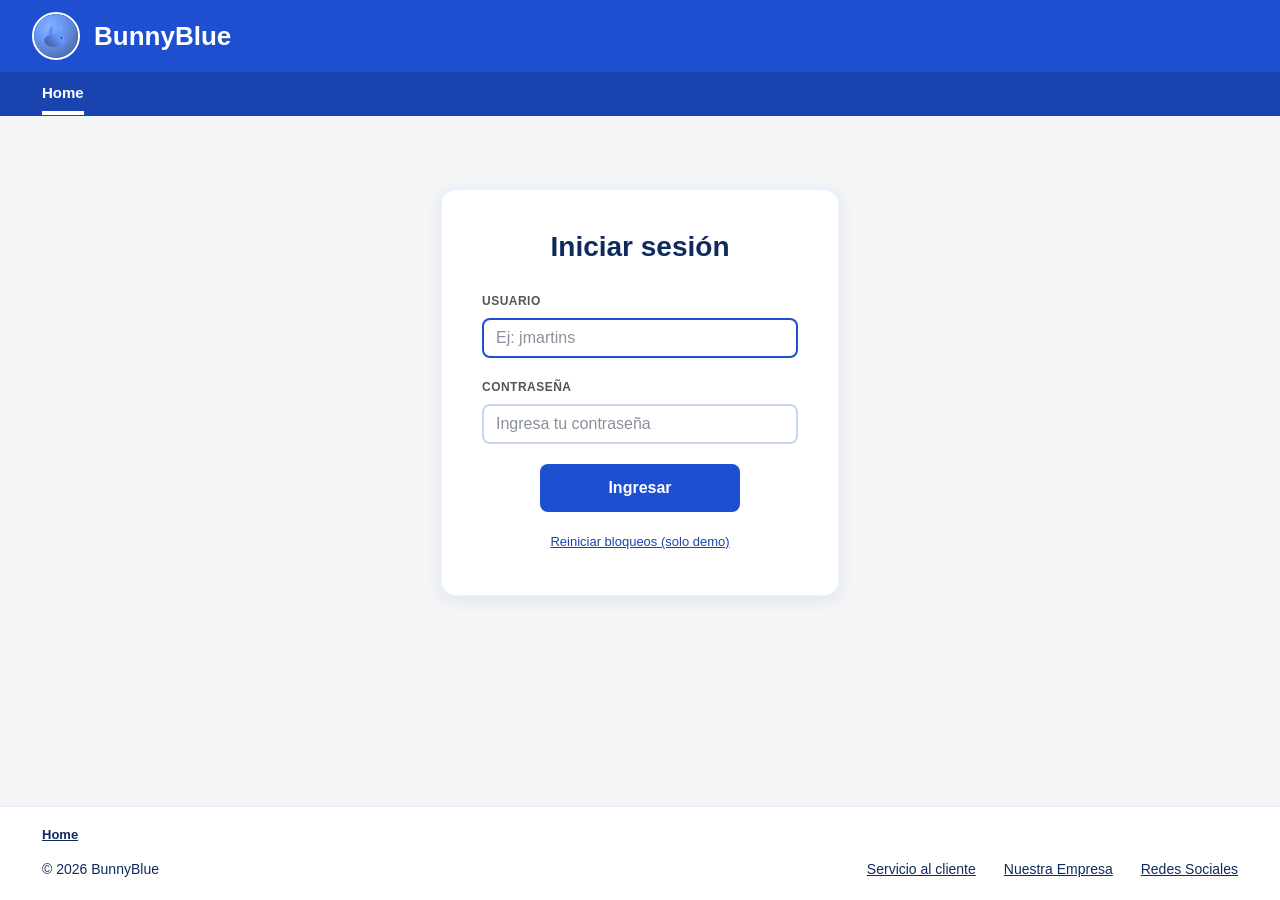
==== index.html @ 14b65ee2 "Feat: estructura base, login con bloqueo y control de perfiles (Hito 2) Plantilla HEAD/BODY/FOOT, lo" ====
<!DOCTYPE html>
<html lang="es-CL">
<head>
  <meta charset="UTF-8">
  <meta name="viewport" content="width=device-width, initial-scale=1">
  <meta name="bb-roles" content="public">
  <title>Iniciar sesión · BunnyBlue</title>
  <link rel="icon" href="img/logo.png" type="image/png">
  <link rel="stylesheet" href="css/styles.css">
  <script src="js/config.js"></script>
  <script src="js/auth.js"></script>
</head>
<body data-pagina="home">
  <header id="sitio-cabecera" class="sitio-cabecera"></header>

  <main id="contenido" class="contenido">
    <section class="tarjeta tarjeta--login" aria-labelledby="titulo-login">
      <h1 id="titulo-login">Iniciar sesión</h1>
      <form id="form-login" novalidate>
        <div class="campo">
          <label for="usuario">Usuario</label>
          <input id="usuario" name="usuario" type="text" placeholder="Ej: jmartins" autocomplete="username" autofocus>
        </div>
        <div class="campo">
          <label for="clave">Contraseña</label>
          <input id="clave" name="clave" type="password" placeholder="Ingresa tu contraseña" autocomplete="current-password">
        </div>
        <p id="aviso-bloqueo" class="aviso aviso--error" role="alert" hidden>Cuenta bloqueada: solo un administrador puede restablecerla.</p>
        <div class="acciones-login">
          <button type="submit" id="btn-ingresar" class="btn btn--primario btn--grande">Ingresar</button>
          <button type="button" id="btn-reiniciar" class="enlace-demo">Reiniciar bloqueos (solo demo)</button>
        </div>
      </form>
    </section>
  </main>

  <footer id="sitio-pie" class="sitio-pie"></footer>

  <script src="js/ui.js"></script>
  <script src="js/layout.js"></script>
  <script src="js/login.js"></script>
</body>
</html>
---- css/styles.css ----
/* ==========================================================================
   BunnyBlue — Hoja de estilos única (tokens de la paleta, plantilla y componentes)
   ========================================================================== */

:root {
  --bb-900: #0F2A5E;
  --bb-800: #1944AF;
  --bb-700: #1E4FD1;
  --bb-100: #E8F0FF;
  --gris-texto: #555555;
  --fondo: #F4F5F7;
  --blanco: #FFFFFF;
  --rojo: #B73A3E;
  --verde: #257E3D;
  --naranja: #A16218;
  --overlay: rgba(11, 18, 32, 0.6);
  --gris-boton: #E6E9EF;
  --borde-suave: #C9D6F2;
  --radio: 16px;
  --fuente: Arial, Helvetica, sans-serif;
}

*, *::before, *::after { box-sizing: border-box; }

html { -webkit-text-size-adjust: 100%; }

body {
  margin: 0;
  min-height: 100vh;
  display: flex;
  flex-direction: column;
  font-family: var(--fuente);
  font-size: 15px;
  line-height: 1.5;
  color: var(--gris-texto);
  background: var(--fondo);
}

h1, h2 { color: var(--bb-900); line-height: 1.2; margin: 0; }
a { color: inherit; }
:focus-visible { outline: 3px solid var(--bb-700); outline-offset: 2px; }

/* ---------- HEAD ---------- */
.sitio-cabecera { background: var(--bb-700); color: var(--blanco); }

.cabecera__fila {
  height: 72px;
  padding: 0 32px;
  display: flex;
  align-items: center;
  justify-content: space-between;
  gap: 16px;
}

.marca { display: flex; align-items: center; gap: 14px; text-decoration: none; color: var(--blanco); }
.marca__logo { width: 48px; height: 48px; display: block; border-radius: 50%; border: 2px solid var(--blanco); object-fit: cover; }
.marca__nombre { font-size: 26px; font-weight: 700; }

.menu { background: var(--bb-800); min-height: 44px; }
.menu__lista {
  list-style: none; margin: 0; padding: 0 42px;
  display: flex; gap: 28px; overflow-x: auto;
}
.menu__lista a {
  display: block; padding: 10px 0 6px; white-space: nowrap;
  font-size: 15px; color: rgba(255, 255, 255, 0.8); text-decoration: none;
  border-bottom: 4px solid transparent; transition: color 150ms, border-color 150ms;
}
.menu__lista a:hover { color: var(--blanco); border-bottom-color: var(--blanco); }
.menu__lista a[aria-current="page"] { color: var(--blanco); font-weight: 700; border-bottom-color: var(--blanco); }

/* ---------- BODY ---------- */
.contenido { flex: 1; width: 100%; max-width: 1280px; margin: 0 auto; padding: 48px 64px; }

.tarjeta {
  background: var(--blanco);
  border: 2px solid var(--bb-100);
  border-radius: var(--radio);
  box-shadow: 0 4px 16px rgba(15, 42, 94, 0.08);
  padding: 40px;
}
.tarjeta--login { max-width: 400px; margin: 24px auto 0; }
.tarjeta--login h1 { font-size: 28px; text-align: center; margin-bottom: 28px; }
.tarjeta--vista h1 { font-size: 28px; margin-bottom: 12px; }
.en-construccion { margin: 0; padding: 16px; border: 2px dashed var(--borde-suave); border-radius: 8px; background: var(--bb-100); }

/* ---------- Formularios ---------- */
.campo { margin-bottom: 20px; }
.campo label {
  display: block; margin-bottom: 8px;
  font-size: 12px; font-weight: 700; letter-spacing: 0.04em; text-transform: uppercase; color: var(--gris-texto);
}
.campo input {
  width: 100%; height: 40px; padding: 0 12px;
  font: inherit; font-size: 16px; color: var(--bb-900);
  background: var(--blanco); border: 2px solid var(--borde-suave); border-radius: 8px;
}
.campo input::placeholder { color: #8A919C; }
.campo input:focus { outline: none; border-color: var(--bb-700); }
.campo input:disabled { background: var(--bb-100); border-style: dashed; cursor: not-allowed; }

.aviso { margin: 0 0 16px; padding: 10px 12px; border-radius: 8px; font-size: 14px; }
.aviso--error { color: var(--rojo); background: #FBECEC; border: 2px solid var(--rojo); font-weight: 700; }

.acciones-login { display: flex; flex-direction: column; align-items: center; gap: 16px; margin-top: 8px; }
.enlace-demo {
  background: none; border: 0; padding: 4px; font: inherit; font-size: 13px;
  color: var(--bb-800); text-decoration: underline; cursor: pointer;
}

/* ---------- Botones ---------- */
.btn {
  display: inline-flex; align-items: center; justify-content: center;
  min-width: 150px; height: 44px; padding: 0 20px;
  font: inherit; font-size: 16px; font-weight: 700; cursor: pointer;
  border: 2px solid transparent; border-radius: 8px;
  transition: background-color 150ms, border-color 150ms;
}
.btn--grande { width: 200px; height: 48px; }
.btn--primario { background: var(--bb-700); color: var(--blanco); }
.btn--primario:hover:not(:disabled) { background: var(--bb-800); }
.btn--secundario { background: var(--gris-boton); color: var(--bb-900); }
.btn--secundario:hover:not(:disabled) { background: #D5DAE3; }
.btn--peligro { background: var(--rojo); color: var(--blanco); }
.btn--contorno { min-width: 156px; height: 40px; font-size: 14px; color: var(--blanco); background: transparent; border-color: var(--blanco); }
.btn--contorno:hover { background: rgba(255, 255, 255, 0.14); }
.btn:disabled { background: var(--bb-100); color: #7C8BA8; border: 2px dashed var(--borde-suave); cursor: not-allowed; }

/* ---------- Dashboard ---------- */
.bienvenida h1 { font-size: 32px; line-height: 1.15; }
.bienvenida__perfil { margin: 12px 0 0; font-size: 18px; }
.bienvenida__perfil strong { color: var(--bb-900); }
.bienvenida__guia { margin: 8px 0 0; font-size: 14px; }
.tarjetas-acceso { display: flex; flex-wrap: wrap; gap: 40px; margin-top: 40px; }
.tarjeta-acceso {
  display: flex; align-items: center; justify-content: center; text-align: center;
  width: 300px; height: 150px; padding: 16px;
  font-size: 22px; font-weight: 700; color: var(--bb-900); text-decoration: none;
  background: var(--blanco); border: 2px solid var(--bb-100); border-radius: var(--radio);
  transition: border-color 150ms, transform 150ms;
}
.tarjeta-acceso:hover { border-color: var(--bb-700); transform: translateY(-2px); }

/* ---------- Modal estándar ---------- */
.modal {
  width: min(500px, 92vw); padding: 21px 32px 25px; text-align: center;
  border: 0; border-radius: var(--radio); background: var(--blanco); color: var(--gris-texto);
  animation: aparecer 200ms ease-out;
}
.modal::backdrop { background: var(--overlay); }
.modal__icono {
  display: inline-flex; align-items: center; justify-content: center;
  width: 48px; height: 48px; border-radius: 50%;
  font-size: 26px; font-weight: 700; color: var(--blanco);
}
.modal__icono--error { background: var(--rojo); }
.modal__icono--advertencia { background: var(--naranja); }
.modal__icono--exito { background: var(--verde); }
.modal__titulo { margin: 14px 0 8px; font-size: 22px; }
.modal__texto { margin: 0; font-size: 15px; line-height: 1.6; }
.modal__lista { margin: 8px 0 0; padding: 0; list-style: none; line-height: 1.6; }
.modal__lista li::before { content: "• "; }
.modal__acciones { display: flex; justify-content: center; gap: 20px; margin-top: 22px; }

@keyframes aparecer { from { opacity: 0; } to { opacity: 1; } }

/* ---------- FOOT ---------- */
.sitio-pie { background: var(--blanco); border-top: 2px solid var(--bb-100); color: var(--bb-900); }
.menu-pie__lista, .pie__enlaces { list-style: none; margin: 0; padding: 0; display: flex; flex-wrap: wrap; }
.menu-pie__lista { gap: 28px; padding: 18px 42px 8px; font-size: 13px; }
.menu-pie__lista a[aria-current="page"] { font-weight: 700; text-decoration: underline; }
.pie__inferior {
  display: flex; align-items: center; justify-content: space-between; flex-wrap: wrap; gap: 12px;
  padding: 8px 42px 20px; font-size: 14px; line-height: 1.4;
}
.pie__copyright { margin: 0; }
.pie__enlaces { gap: 28px; }
.sitio-pie a { color: inherit; }

/* ---------- Responsivo ---------- */
@media (max-width: 768px) {
  .cabecera__fila { padding: 0 16px; }
  .marca__nombre { font-size: 22px; }
  .menu__lista { padding: 0 16px; gap: 20px; }
  .contenido { padding: 24px 16px; }
  .tarjeta { padding: 24px 20px; }
  .tarjetas-acceso { gap: 16px; }
  .tarjeta-acceso { width: 100%; }
  .menu-pie__lista, .pie__inferior { padding-left: 16px; padding-right: 16px; }
  .pie__inferior { flex-direction: column; align-items: flex-start; }
  .pie__enlaces { gap: 16px; }
  .modal__acciones { flex-direction: column; }
  .btn { width: 100%; }
}

@media (prefers-reduced-motion: reduce) {
  *, *::before, *::after { animation: none !important; transition: none !important; }
}
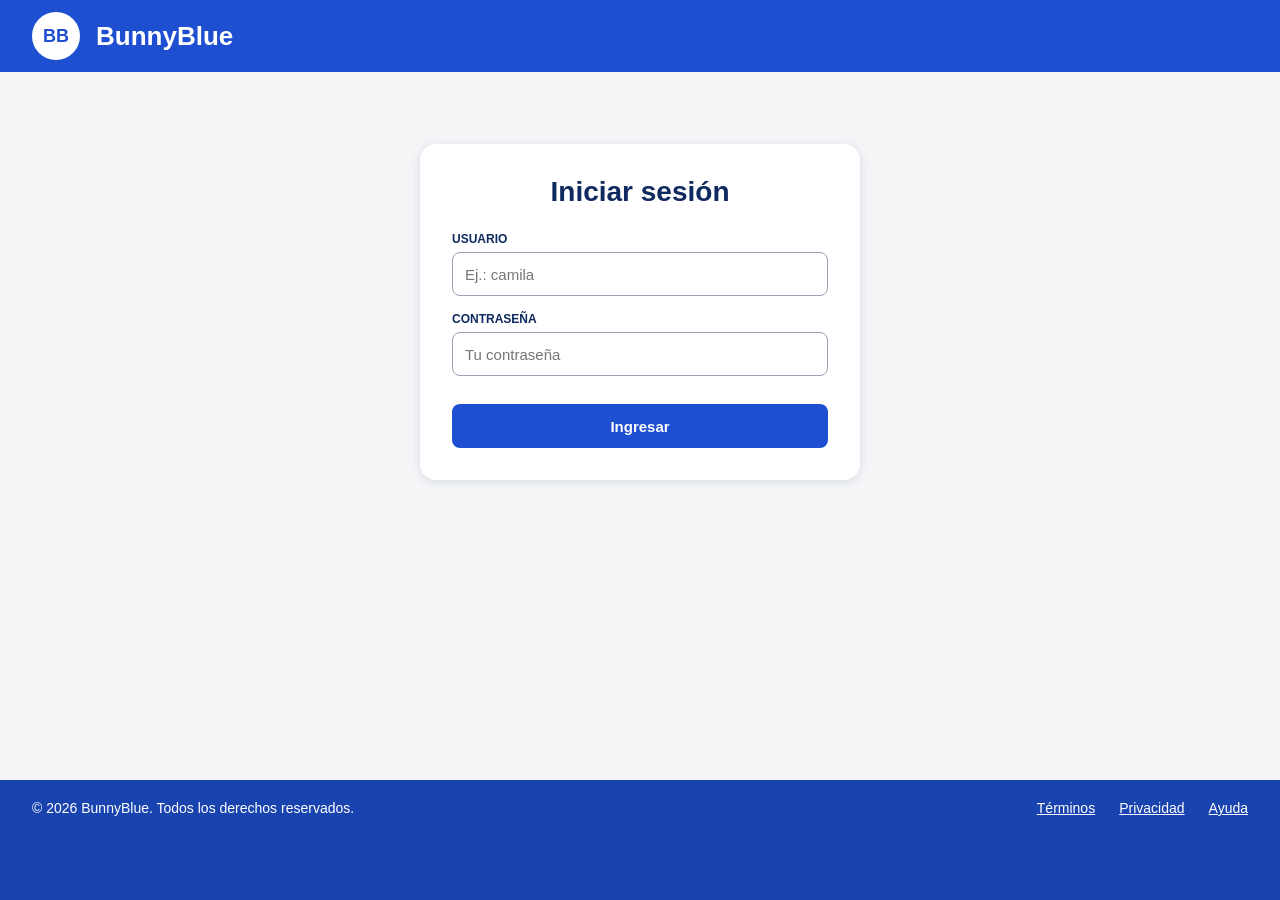
==== commit d66d72a0: "feat: login, pedidos, productos y procesamiento de pedidos (RIU 1 a 10) Interfaz web del sistema de " ====
--- a/index.html
+++ b/index.html
@@ -1,42 +1,28 @@
 <!DOCTYPE html>
-<html lang="es-CL">
+<html lang="es">
 <head>
   <meta charset="UTF-8">
   <meta name="viewport" content="width=device-width, initial-scale=1">
-  <meta name="bb-roles" content="public">
-  <title>Iniciar sesión · BunnyBlue</title>
-  <link rel="icon" href="img/logo.png" type="image/png">
-  <link rel="stylesheet" href="css/styles.css">
-  <script src="js/config.js"></script>
-  <script src="js/auth.js"></script>
+  <title>Iniciar sesión | BunnyBlue</title>
+  <link rel="stylesheet" href="css/base.css">
 </head>
-<body data-pagina="home">
-  <header id="sitio-cabecera" class="sitio-cabecera"></header>
-
-  <main id="contenido" class="contenido">
-    <section class="tarjeta tarjeta--login" aria-labelledby="titulo-login">
-      <h1 id="titulo-login">Iniciar sesión</h1>
+<body data-page="index.html">
+  <div id="head"></div>
+  <main>
+    <section class="tarjeta login">
+      <h1>Iniciar sesión</h1>
       <form id="form-login" novalidate>
-        <div class="campo">
-          <label for="usuario">Usuario</label>
-          <input id="usuario" name="usuario" type="text" placeholder="Ej: jmartins" autocomplete="username" autofocus>
-        </div>
-        <div class="campo">
-          <label for="clave">Contraseña</label>
-          <input id="clave" name="clave" type="password" placeholder="Ingresa tu contraseña" autocomplete="current-password">
-        </div>
-        <p id="aviso-bloqueo" class="aviso aviso--error" role="alert" hidden>Cuenta bloqueada: solo un administrador puede restablecerla.</p>
-        <div class="acciones-login">
-          <button type="submit" id="btn-ingresar" class="btn btn--primario btn--grande">Ingresar</button>
-          <button type="button" id="btn-reiniciar" class="enlace-demo">Reiniciar bloqueos (solo demo)</button>
-        </div>
+        <label for="usuario">USUARIO</label>
+        <input id="usuario" type="text" autocomplete="username" placeholder="Ej.: camila" required>
+        <label for="clave">CONTRASEÑA</label>
+        <input id="clave" type="password" autocomplete="current-password" placeholder="Tu contraseña" required>
+        <button id="btn-ingresar" class="btn" type="submit">Ingresar</button>
       </form>
     </section>
   </main>
-
-  <footer id="sitio-pie" class="sitio-pie"></footer>
-
-  <script src="js/ui.js"></script>
+  <div id="foot"></div>
+  <script src="js/data.js"></script>
+  <script src="js/auth.js"></script>
   <script src="js/layout.js"></script>
   <script src="js/login.js"></script>
 </body>
--- a/css/base.css
+++ b/css/base.css
@@ -0,0 +1,66 @@
+/* BunnyBlue - estilos base. Paleta del informe (Tabla 3). */
+:root{--azul:#1E4FD1;--barra:#1944AF;--titulo:#0F2A5E;--texto:#555;--fondo:#F4F5F7;--claro:#E8F0FF;
+--rojo:#B73A3E;--verde:#257E3D;--naranja:#A16218;--overlay:rgba(11,18,32,.6)}
+*{box-sizing:border-box}
+html,body{margin:0}
+body{font-family:Arial,Helvetica,sans-serif;color:var(--texto);background:var(--fondo);min-height:100vh;display:flex;flex-direction:column}
+a{color:inherit}
+:focus-visible{outline:3px solid #FFB020;outline-offset:2px}
+/* HEAD */
+.head{background:var(--azul);color:#fff}
+.head-fila{height:72px;padding:0 32px;display:flex;align-items:center;justify-content:space-between}
+.marca{display:flex;align-items:center;gap:16px;font-size:26px;font-weight:700;text-decoration:none;color:#fff}
+.logo{width:48px;height:48px;border-radius:50%;background:#fff;color:var(--azul);display:grid;place-items:center;font-size:18px}
+.btn-salir{height:40px;padding:0 20px;border:2px solid #fff;border-radius:8px;background:transparent;color:#fff;font-weight:700;font-size:14px;cursor:pointer}
+.btn-salir:hover{background:rgba(255,255,255,.15)}
+.menu{background:var(--barra);height:44px;padding:0 42px;display:flex;gap:32px;align-items:stretch}
+.menu a,.menu-foot a{color:rgba(255,255,255,.8);text-decoration:none;font-size:15px;display:flex;align-items:center}
+.menu a:hover,.menu-foot a:hover{color:#fff;text-decoration:underline}
+.menu a.activo,.menu-foot a.activo{color:#fff;font-weight:700;box-shadow:inset 0 -4px #fff}
+/* BODY */
+main{flex:1;width:100%;max-width:1280px;margin:0 auto;padding:48px 64px}
+h1{color:var(--titulo);font-size:32px;margin:0 0 8px}
+.perfil{font-weight:700;color:var(--titulo);margin:0 0 24px}
+.tarjeta{background:#fff;border-radius:16px;padding:32px;box-shadow:0 2px 10px rgba(15,42,94,.12)}
+.login{max-width:440px;margin:24px auto}
+.login h1{font-size:28px;text-align:center;margin-bottom:24px}
+label{display:block;font-size:12px;font-weight:700;color:var(--titulo);margin:16px 0 6px}
+input{width:100%;height:44px;padding:0 12px;font-size:15px;border:1px solid #9AA3B2;border-radius:8px}
+input:disabled{background:#E3E6EC;cursor:not-allowed}
+.btn{height:44px;padding:0 28px;border:0;border-radius:8px;background:var(--azul);color:#fff;font-size:15px;font-weight:700;cursor:pointer}
+.btn:hover{background:var(--barra)}
+.btn:disabled{background:#9AA3B2;cursor:not-allowed}
+.login .btn{width:100%;margin-top:28px}
+/* FOOT */
+.foot{background:var(--barra);color:#fff;min-height:120px;padding:20px 32px}
+.menu-foot{display:flex;gap:28px;font-size:13px;margin-bottom:20px}
+.foot-fila{display:flex;justify-content:space-between;flex-wrap:wrap;gap:12px;font-size:14px}
+.foot-links{display:flex;gap:24px}.foot-links a{color:#fff}
+/* MODAL */
+.overlay{position:fixed;inset:0;background:var(--overlay);display:grid;place-items:center;padding:16px;z-index:10}
+.modal{background:#fff;border-radius:16px;width:500px;max-width:100%;padding:28px;text-align:center}
+.modal h2{color:var(--titulo);font-size:22px;margin:16px 0 8px}
+.modal p{font-size:15px;margin:0 0 24px}
+.m-icono{width:48px;height:48px;border-radius:50%;margin:0 auto;display:grid;place-items:center;color:#fff;font-size:24px;font-weight:700}
+.m-icono.red{background:var(--rojo)}.m-icono.green{background:var(--verde)}.m-icono.orange{background:var(--naranja)}.m-icono.blue{background:var(--azul)}
+.pendiente{background:var(--claro);border-radius:12px;padding:24px;color:var(--titulo)}
+/* RESPONSIVO */
+@media (max-width:720px){
+  .head-fila{padding:0 16px}.marca{font-size:20px}
+  .menu{padding:0 16px;gap:16px;overflow-x:auto}
+  main{padding:24px 16px}h1{font-size:26px}
+  .foot{padding:16px}.menu-foot{flex-wrap:wrap;gap:12px}
+}
+@media (prefers-reduced-motion:no-preference){.btn,.btn-salir{transition:background .15s}}
+/* Botones secundarios y de peligro; acciones */
+.btn.sec{background:#E3E6EC;color:var(--titulo)}.btn.sec:hover{background:#D3D8E2}
+.btn.peligro{background:var(--rojo)}.btn.peligro:hover{background:#962E32}
+.btn[disabled]{background:#EEF0F4;color:#8A93A3;border:2px dashed #9AA3B2;cursor:not-allowed}
+.acciones,.m-btns{display:flex;gap:12px;flex-wrap:wrap}
+.m-btns{justify-content:center}
+/* Tarjetas de acceso del Home */
+.cards{display:grid;grid-template-columns:repeat(auto-fit,minmax(280px,1fr));gap:24px}
+.card-link{display:block;background:#fff;border-radius:16px;padding:28px;text-decoration:none;box-shadow:0 2px 10px rgba(15,42,94,.12);border:2px solid transparent}
+.card-link:hover{border-color:var(--azul)}
+.card-link h2{color:var(--titulo);margin:0 0 8px}.card-link p{margin:0 0 16px}
+.card-link span{display:inline-block;background:var(--claro);color:var(--titulo);font-size:12px;font-weight:700;padding:4px 10px;border-radius:12px}
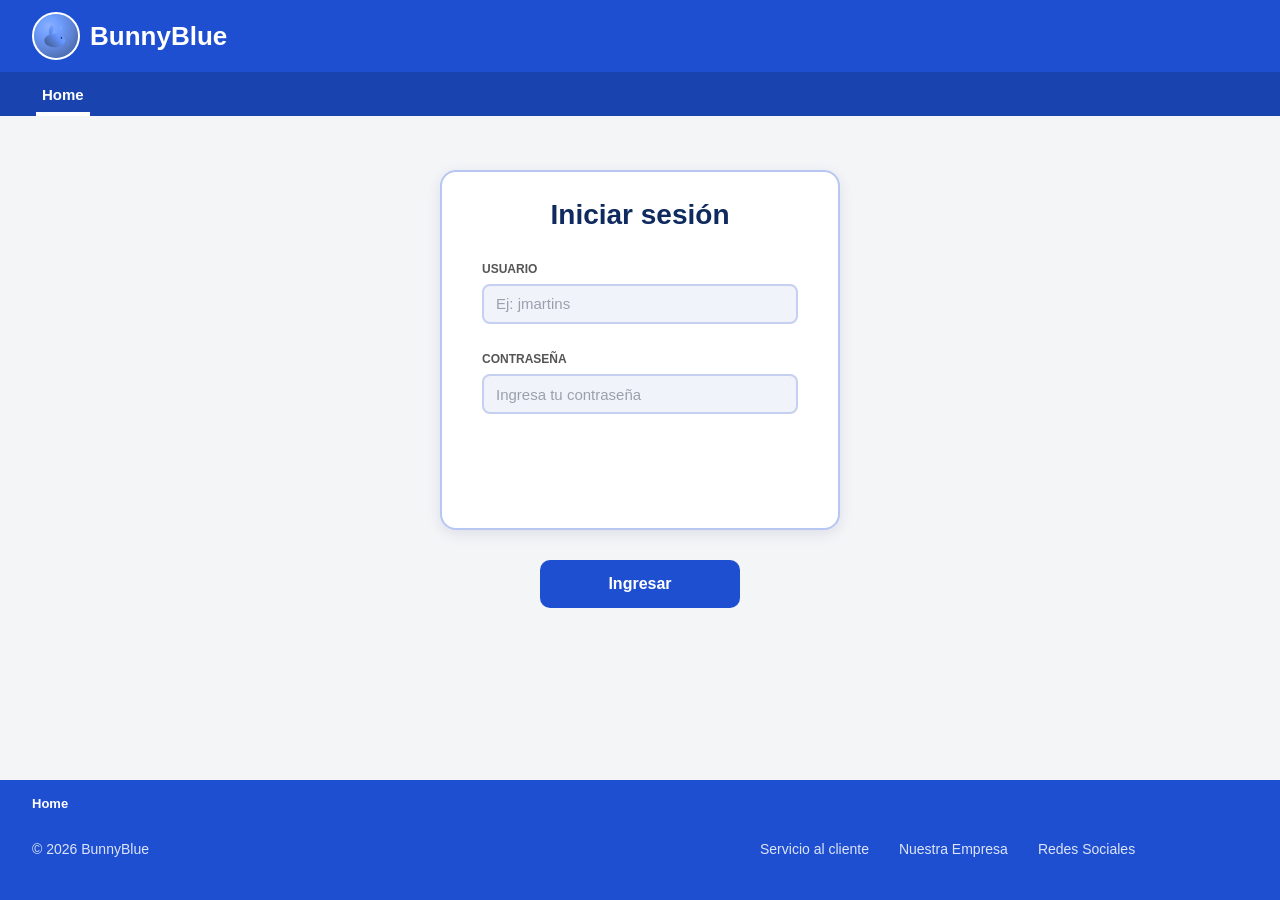
==== commit 67231df2: "feat: ajuste a mockups, catálogo y compatibilidad entre navegadores Cambios desde el último avance (" ====
--- a/index.html
+++ b/index.html
@@ -3,22 +3,21 @@
 <head>
   <meta charset="UTF-8">
   <meta name="viewport" content="width=device-width, initial-scale=1">
-  <title>Iniciar sesión | BunnyBlue</title>
+  <title>Home | BunnyBlue</title>
+  <link rel="icon" href="assets/logo.png" type="image/png">
   <link rel="stylesheet" href="css/base.css">
 </head>
 <body data-page="index.html">
   <div id="head"></div>
-  <main>
-    <section class="tarjeta login">
-      <h1>Iniciar sesión</h1>
+  <main class="m-login">
+    <section class="tarjeta login" aria-labelledby="t-login">
+      <h1 id="t-login">Iniciar sesión</h1>
       <form id="form-login" novalidate>
-        <label for="usuario">USUARIO</label>
-        <input id="usuario" type="text" autocomplete="username" placeholder="Ej.: camila" required>
-        <label for="clave">CONTRASEÑA</label>
-        <input id="clave" type="password" autocomplete="current-password" placeholder="Tu contraseña" required>
-        <button id="btn-ingresar" class="btn" type="submit">Ingresar</button>
+        <div class="campo"><label for="usuario">Usuario</label><input id="usuario" type="text" autocomplete="username" placeholder="Ej: jmartins" required></div>
+        <div class="campo"><label for="clave">Contraseña</label><input id="clave" type="password" autocomplete="current-password" placeholder="Ingresa tu contraseña" required></div>
       </form>
     </section>
+    <div class="login-acc"><button id="btn-ingresar" class="btn grande" type="submit" form="form-login">Ingresar</button></div>
   </main>
   <div id="foot"></div>
   <script src="js/data.js"></script>
--- a/css/base.css
+++ b/css/base.css
@@ -1,66 +1,111 @@
-/* BunnyBlue - estilos base. Paleta del informe (Tabla 3). */
-:root{--azul:#1E4FD1;--barra:#1944AF;--titulo:#0F2A5E;--texto:#555;--fondo:#F4F5F7;--claro:#E8F0FF;
---rojo:#B73A3E;--verde:#257E3D;--naranja:#A16218;--overlay:rgba(11,18,32,.6)}
+/* BunnyBlue - estilos base: paleta (Tabla 3), HEAD, BODY, FOOT, formularios, botones, modal, login y Home.
+   Medidas tomadas de los mockups del informe (lienzo de 1280 x 860 px). */
+:root{--azul:#1E4FD1;--barra:#1944AF;--titulo:#0F2A5E;--texto:#555555;--fondo:#F4F5F7;--claro:#E8F0FF;
+--rojo:#B73A3E;--verde:#257E3D;--naranja:#A16218;--overlay:rgba(11,18,32,.6);
+--borde:#B8C6F2;--borde-campo:#C5D0F0;--campo:#F1F3FA;--gris-btn:#E6E9EF;--dis-fondo:#D5DCF2;--dis-borde:#A9B8EE;--dis-texto:#7C93DD}
 *{box-sizing:border-box}
 html,body{margin:0}
 body{font-family:Arial,Helvetica,sans-serif;color:var(--texto);background:var(--fondo);min-height:100vh;display:flex;flex-direction:column}
 a{color:inherit}
 :focus-visible{outline:3px solid #FFB020;outline-offset:2px}
+
 /* HEAD */
 .head{background:var(--azul);color:#fff}
 .head-fila{height:72px;padding:0 32px;display:flex;align-items:center;justify-content:space-between}
-.marca{display:flex;align-items:center;gap:16px;font-size:26px;font-weight:700;text-decoration:none;color:#fff}
-.logo{width:48px;height:48px;border-radius:50%;background:#fff;color:var(--azul);display:grid;place-items:center;font-size:18px}
-.btn-salir{height:40px;padding:0 20px;border:2px solid #fff;border-radius:8px;background:transparent;color:#fff;font-weight:700;font-size:14px;cursor:pointer}
+.marca{display:flex;align-items:center;gap:10px;font-size:26px;font-weight:700;text-decoration:none;color:#fff;line-height:1}
+.logo{width:48px;height:48px;border-radius:50%;border:2px solid #fff;object-fit:cover;display:block;background:#6A9BFF}
+.btn-salir{width:156px;height:40px;border:2px solid #fff;border-radius:10px;background:transparent;color:#fff;font-weight:700;font-size:14px;cursor:pointer}
 .btn-salir:hover{background:rgba(255,255,255,.15)}
-.menu{background:var(--barra);height:44px;padding:0 42px;display:flex;gap:32px;align-items:stretch}
-.menu a,.menu-foot a{color:rgba(255,255,255,.8);text-decoration:none;font-size:15px;display:flex;align-items:center}
+.menu{background:var(--barra);height:44px;padding:0 36px;display:flex;gap:36px;align-items:stretch}
+.menu a,.menu-foot a{color:rgba(255,255,255,.8);text-decoration:none;display:flex;align-items:center;padding:0 6px}
+.menu a{font-size:15px}
 .menu a:hover,.menu-foot a:hover{color:#fff;text-decoration:underline}
-.menu a.activo,.menu-foot a.activo{color:#fff;font-weight:700;box-shadow:inset 0 -4px #fff}
+.menu a.activo,.menu-foot a.activo{color:#fff;font-weight:700;text-decoration:none}
+.menu a.activo{box-shadow:inset 0 -4px #fff}
+
 /* BODY */
-main{flex:1;width:100%;max-width:1280px;margin:0 auto;padding:48px 64px}
-h1{color:var(--titulo);font-size:32px;margin:0 0 8px}
-.perfil{font-weight:700;color:var(--titulo);margin:0 0 24px}
-.tarjeta{background:#fff;border-radius:16px;padding:32px;box-shadow:0 2px 10px rgba(15,42,94,.12)}
-.login{max-width:440px;margin:24px auto}
-.login h1{font-size:28px;text-align:center;margin-bottom:24px}
-label{display:block;font-size:12px;font-weight:700;color:var(--titulo);margin:16px 0 6px}
-input{width:100%;height:44px;padding:0 12px;font-size:15px;border:1px solid #9AA3B2;border-radius:8px}
-input:disabled{background:#E3E6EC;cursor:not-allowed}
-.btn{height:44px;padding:0 28px;border:0;border-radius:8px;background:var(--azul);color:#fff;font-size:15px;font-weight:700;cursor:pointer}
+main{flex:1;width:100%;max-width:1280px;margin:0 auto;padding:52px 64px 48px}
+h1{color:var(--titulo);font-size:28px;margin:0 0 16px;line-height:1.2}
+h2{color:var(--titulo);margin:0}
+.tarjeta{background:#fff;border:2px solid var(--borde);border-radius:16px;padding:24px;box-shadow:0 4px 14px rgba(15,42,94,.10)}
+
+/* Formularios */
+.campo{position:relative;margin-bottom:14px}
+label{display:block;font-size:12px;font-weight:700;color:var(--texto);text-transform:uppercase;margin:0 0 8px;line-height:1.2}
+input,select{width:100%;height:40px;padding:0 12px;font:inherit;font-size:15px;color:var(--titulo);background:var(--campo);border:2px solid var(--borde-campo);border-radius:8px}
+input::placeholder{color:#9AA0AD}
+input:focus,select:focus{outline:none;border-color:var(--azul);background-color:#fff}
+input:disabled,select:disabled{background-color:var(--claro);border-style:dashed;border-color:var(--dis-borde);color:#8FA0D6;cursor:not-allowed}
+input[readonly]{background:#E8EEFF;color:var(--titulo)}
+.campo.ok input{background:#E4F4E8;border-color:#6DB27F}
+.campo.error input{border-color:var(--rojo);background:#fff}
+.nota{position:absolute;left:0;top:100%;margin:2px 0 0;font-size:11px;font-weight:700;color:var(--rojo);line-height:1;pointer-events:none}
+select{appearance:none;-webkit-appearance:none;padding-right:36px;cursor:pointer;
+  background-image:url("data:image/svg+xml,%3Csvg xmlns='http://www.w3.org/2000/svg' width='12' height='8'%3E%3Cpath d='M1 1l5 5 5-5z' fill='%23555'/%3E%3C/svg%3E");background-repeat:no-repeat;background-position:right 14px center}
+select:invalid,select.vacio{color:#9AA0AD}
+
+/* Botones */
+.btn{min-width:150px;height:44px;padding:0 24px;border:2px solid transparent;border-radius:10px;background:var(--azul);color:#fff;font-size:16px;font-weight:700;cursor:pointer}
 .btn:hover{background:var(--barra)}
-.btn:disabled{background:#9AA3B2;cursor:not-allowed}
-.login .btn{width:100%;margin-top:28px}
+.btn.sec{background:var(--gris-btn);color:var(--titulo)}.btn.sec:hover{background:#D9DEE8}
+.btn.peligro{background:var(--rojo)}.btn.peligro:hover{background:#962E32}
+.btn.naranja{background:var(--naranja)}.btn.naranja:hover{background:#85501A}
+.btn.contorno{background:var(--claro);color:var(--azul);border-color:var(--azul)}.btn.contorno:hover{background:#D9E6FF}
+.btn[disabled]{background:var(--dis-fondo);color:var(--dis-texto);border:2px dashed var(--dis-borde);cursor:not-allowed}
+.btn.grande{width:200px;height:48px}
+.acciones,.m-btns{display:flex;gap:16px;flex-wrap:wrap}
+.m-btns{justify-content:center;gap:20px}
+.centro{justify-content:center}
+
+/* LOGIN (Home sin sesión, Fig. 50) */
+main.m-login{padding-top:54px}
+.login{width:400px;max-width:100%;min-height:360px;margin:0 auto;padding:26px 40px 40px}
+.login h1{font-size:28px;text-align:center;margin:0 0 30px;line-height:1.2}
+.login .campo{margin-bottom:28px}
+.login-acc{display:flex;justify-content:center;margin-top:30px}
+
+/* HOME con sesión (Fig. 54 y 55) */
+main.m-home{padding-top:66px}
+.m-home h1{font-size:32px;line-height:1.15;margin:0}
+.perfil{font-size:18px;margin:10px 0 0}.perfil strong{color:var(--titulo)}
+.guia{font-size:14px;margin:22px 0 0}
+.cards{display:flex;flex-wrap:wrap;gap:40px;margin-top:34px}
+.card-link{display:flex;align-items:center;justify-content:center;text-align:center;width:300px;height:150px;padding:16px;background:#fff;border:2px solid var(--borde);border-radius:16px;box-shadow:0 4px 14px rgba(15,42,94,.10);text-decoration:none;color:var(--titulo);font-size:22px;font-weight:700}
+.card-link:hover{border-color:var(--azul);transform:translateY(-2px)}
+
 /* FOOT */
-.foot{background:var(--barra);color:#fff;min-height:120px;padding:20px 32px}
-.menu-foot{display:flex;gap:28px;font-size:13px;margin-bottom:20px}
-.foot-fila{display:flex;justify-content:space-between;flex-wrap:wrap;gap:12px;font-size:14px}
-.foot-links{display:flex;gap:24px}.foot-links a{color:#fff}
-/* MODAL */
-.overlay{position:fixed;inset:0;background:var(--overlay);display:grid;place-items:center;padding:16px;z-index:10}
-.modal{background:#fff;border-radius:16px;width:500px;max-width:100%;padding:28px;text-align:center}
-.modal h2{color:var(--titulo);font-size:22px;margin:16px 0 8px}
-.modal p{font-size:15px;margin:0 0 24px}
-.m-icono{width:48px;height:48px;border-radius:50%;margin:0 auto;display:grid;place-items:center;color:#fff;font-size:24px;font-weight:700}
+.foot{background:var(--azul);color:rgba(255,255,255,.85);min-height:120px;padding:16px 32px 20px}
+.menu-foot{display:flex;gap:16px;font-size:13px}
+.menu-foot a{padding:0 6px;margin-left:-6px;color:rgba(255,255,255,.85)}
+.menu-foot a.activo{color:#fff}
+.foot-fila{display:grid;grid-template-columns:728px auto;margin-top:30px;font-size:14px;align-items:center}
+.foot-links{display:flex;gap:30px}.foot-links a{color:rgba(255,255,255,.85);text-decoration:none}
+.foot-links a:hover{color:#fff;text-decoration:underline}
+
+/* MODAL estándar: 500 px, ícono de 48 px, botones de 150 x 44 px */
+.overlay{position:fixed;top:0;right:0;bottom:0;left:0;inset:0;background:var(--overlay);display:grid;place-items:center;padding:16px;z-index:10;animation:aparecer .2s ease-out}
+.modal{background:#fff;border-radius:16px;width:500px;max-width:100%;min-height:268px;padding:21px 32px 25px;text-align:center;display:flex;flex-direction:column;align-items:center}
+.modal h2{color:var(--titulo);font-size:22px;margin:12px 0 6px;line-height:1.2}
+.modal p{font-size:15px;line-height:1.6;margin:0;white-space:pre-line}
+.modal ul{list-style:none;margin:0;padding:0;font-size:15px;line-height:1.6}
+.m-btns{margin-top:auto;padding-top:20px}
+.m-icono{width:48px;height:48px;border-radius:50%;display:grid;place-items:center;color:#fff;font-size:26px;font-weight:700;flex:none}
 .m-icono.red{background:var(--rojo)}.m-icono.green{background:var(--verde)}.m-icono.orange{background:var(--naranja)}.m-icono.blue{background:var(--azul)}
-.pendiente{background:var(--claro);border-radius:12px;padding:24px;color:var(--titulo)}
+.modal.compacto{min-height:170px}
+@keyframes aparecer{from{opacity:0}to{opacity:1}}
+
 /* RESPONSIVO */
+@media (max-width:900px){
+  .foot-fila{grid-template-columns:1fr;gap:12px}
+}
 @media (max-width:720px){
-  .head-fila{padding:0 16px}.marca{font-size:20px}
-  .menu{padding:0 16px;gap:16px;overflow-x:auto}
-  main{padding:24px 16px}h1{font-size:26px}
-  .foot{padding:16px}.menu-foot{flex-wrap:wrap;gap:12px}
+  .head-fila{padding:0 16px}.marca{font-size:20px}.btn-salir{width:auto;padding:0 14px}
+  .menu{padding:0 10px;gap:12px;overflow-x:auto}
+  main{padding:24px 16px}main.m-login{padding-top:24px}
+  .login{padding:28px 20px}
+  .cards{gap:16px}.card-link{width:100%}
+  .foot{padding:16px}.menu-foot{flex-wrap:wrap}.foot-links{flex-wrap:wrap;gap:16px}
+  .modal{padding:20px 20px 22px}.m-btns{flex-direction:column;width:100%}.m-btns .btn{width:100%}
 }
-@media (prefers-reduced-motion:no-preference){.btn,.btn-salir{transition:background .15s}}
-/* Botones secundarios y de peligro; acciones */
-.btn.sec{background:#E3E6EC;color:var(--titulo)}.btn.sec:hover{background:#D3D8E2}
-.btn.peligro{background:var(--rojo)}.btn.peligro:hover{background:#962E32}
-.btn[disabled]{background:#EEF0F4;color:#8A93A3;border:2px dashed #9AA3B2;cursor:not-allowed}
-.acciones,.m-btns{display:flex;gap:12px;flex-wrap:wrap}
-.m-btns{justify-content:center}
-/* Tarjetas de acceso del Home */
-.cards{display:grid;grid-template-columns:repeat(auto-fit,minmax(280px,1fr));gap:24px}
-.card-link{display:block;background:#fff;border-radius:16px;padding:28px;text-decoration:none;box-shadow:0 2px 10px rgba(15,42,94,.12);border:2px solid transparent}
-.card-link:hover{border-color:var(--azul)}
-.card-link h2{color:var(--titulo);margin:0 0 8px}.card-link p{margin:0 0 16px}
-.card-link span{display:inline-block;background:var(--claro);color:var(--titulo);font-size:12px;font-weight:700;padding:4px 10px;border-radius:12px}
+@media (prefers-reduced-motion:no-preference){.btn,.btn-salir,.card-link{transition:background .15s,transform .15s,border-color .15s}}
+@media (prefers-reduced-motion:reduce){.overlay{animation:none}}
